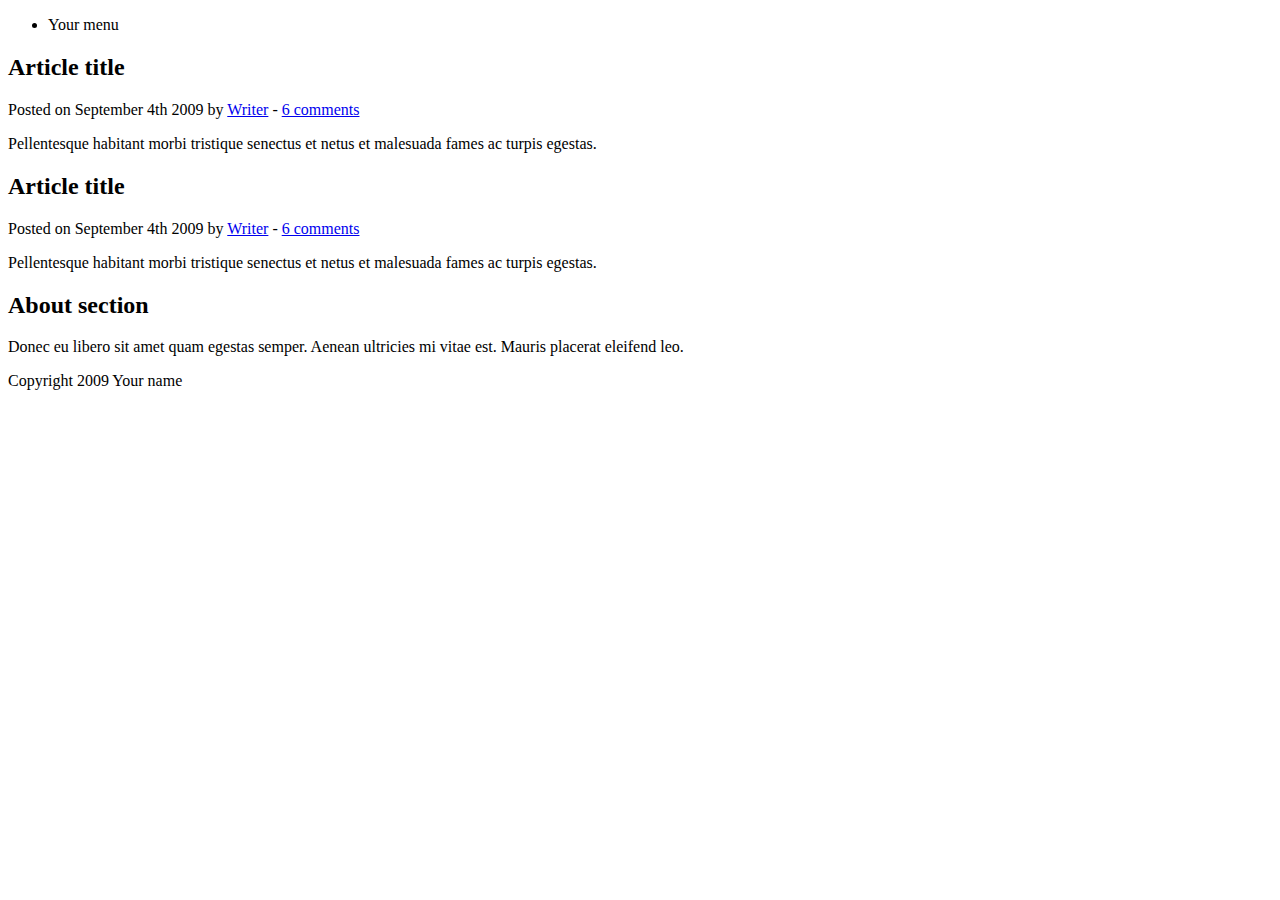
==== app/index.html @ 83cfd98b "Dumping in boilerplate HTML5 page structure." ====
<!DOCTYPE HTML>

<html>

<head>
    <meta http-equiv="Content-Type" content="text/html; charset=UTF-8" />
    <title>Your Website</title>
</head>

<body>

    <header>
        <nav>
            <ul>
                <li>Your menu</li>
            </ul>
        </nav>
    </header>
    
    <section>
    
        <article>
            <header>
                <h2>Article title</h2>
                <p>Posted on <time datetime="2009-09-04T16:31:24+02:00">September 4th 2009</time> by <a href="#">Writer</a> - <a href="#comments">6 comments</a></p>
            </header>
            <p>Pellentesque habitant morbi tristique senectus et netus et malesuada fames ac turpis egestas.</p>
        </article>
        
        <article>
            <header>
                <h2>Article title</h2>
                <p>Posted on <time datetime="2009-09-04T16:31:24+02:00">September 4th 2009</time> by <a href="#">Writer</a> - <a href="#comments">6 comments</a></p>
            </header>
            <p>Pellentesque habitant morbi tristique senectus et netus et malesuada fames ac turpis egestas.</p>
        </article>
        
    </section>

    <aside>
        <h2>About section</h2>
        <p>Donec eu libero sit amet quam egestas semper. Aenean ultricies mi vitae est. Mauris placerat eleifend leo.</p>
    </aside>

    <footer>
        <p>Copyright 2009 Your name</p>
    </footer>

</body>

</html>
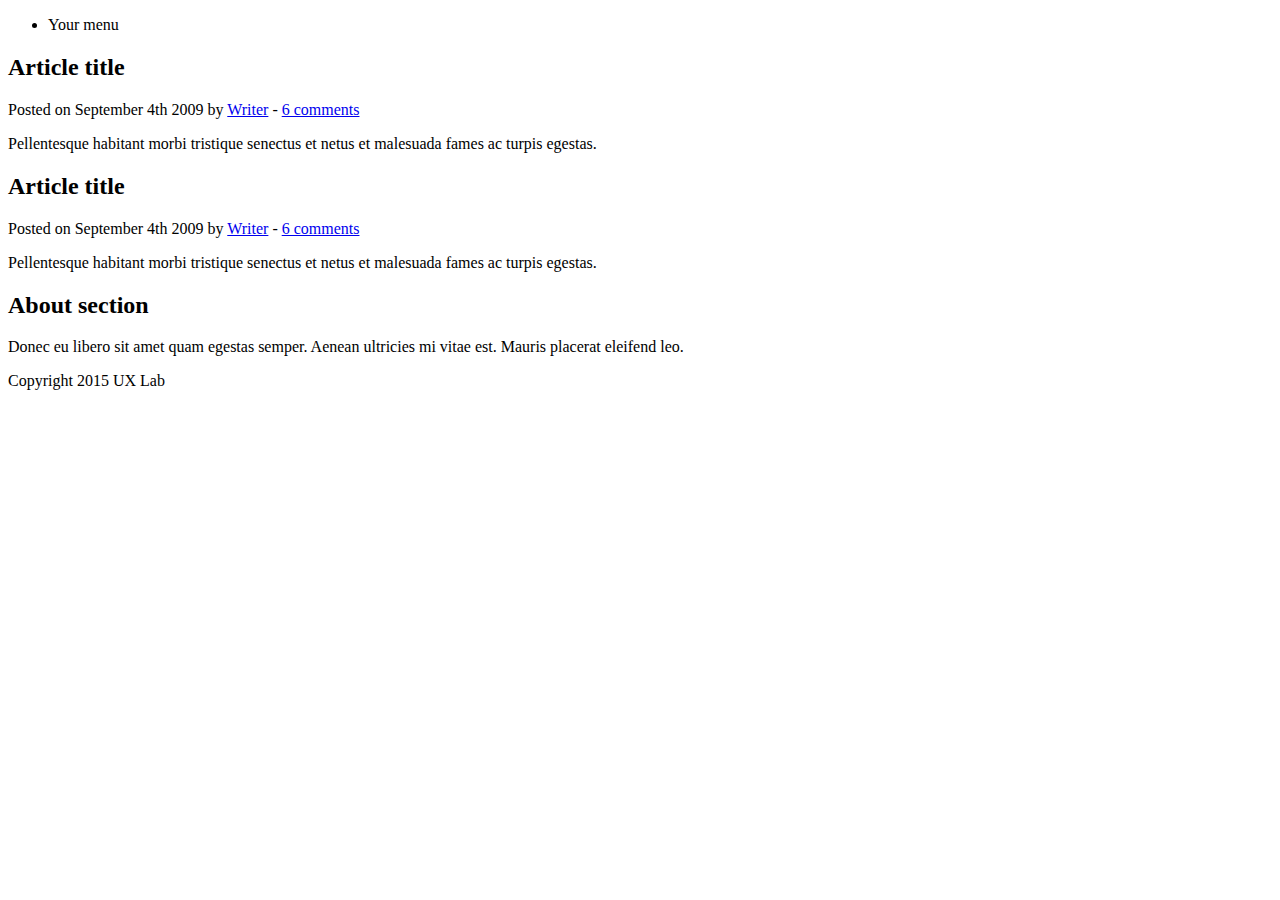
==== commit b0cc23a0: "Fixing the article/section issue" ====
--- a/app/index.html
+++ b/app/index.html
@@ -17,25 +17,25 @@
         </nav>
     </header>
     
-    <section>
-    
-        <article>
+    <article>
+
+        <section>
             <header>
                 <h2>Article title</h2>
                 <p>Posted on <time datetime="2009-09-04T16:31:24+02:00">September 4th 2009</time> by <a href="#">Writer</a> - <a href="#comments">6 comments</a></p>
             </header>
             <p>Pellentesque habitant morbi tristique senectus et netus et malesuada fames ac turpis egestas.</p>
-        </article>
+        </section>
         
-        <article>
+        <section>
             <header>
                 <h2>Article title</h2>
                 <p>Posted on <time datetime="2009-09-04T16:31:24+02:00">September 4th 2009</time> by <a href="#">Writer</a> - <a href="#comments">6 comments</a></p>
             </header>
             <p>Pellentesque habitant morbi tristique senectus et netus et malesuada fames ac turpis egestas.</p>
-        </article>
-        
-    </section>
+        </section>
+
+    </article>
 
     <aside>
         <h2>About section</h2>
@@ -43,7 +43,7 @@
     </aside>
 
     <footer>
-        <p>Copyright 2009 Your name</p>
+        <p>Copyright 2015 UX Lab</p>
     </footer>
 
 </body>
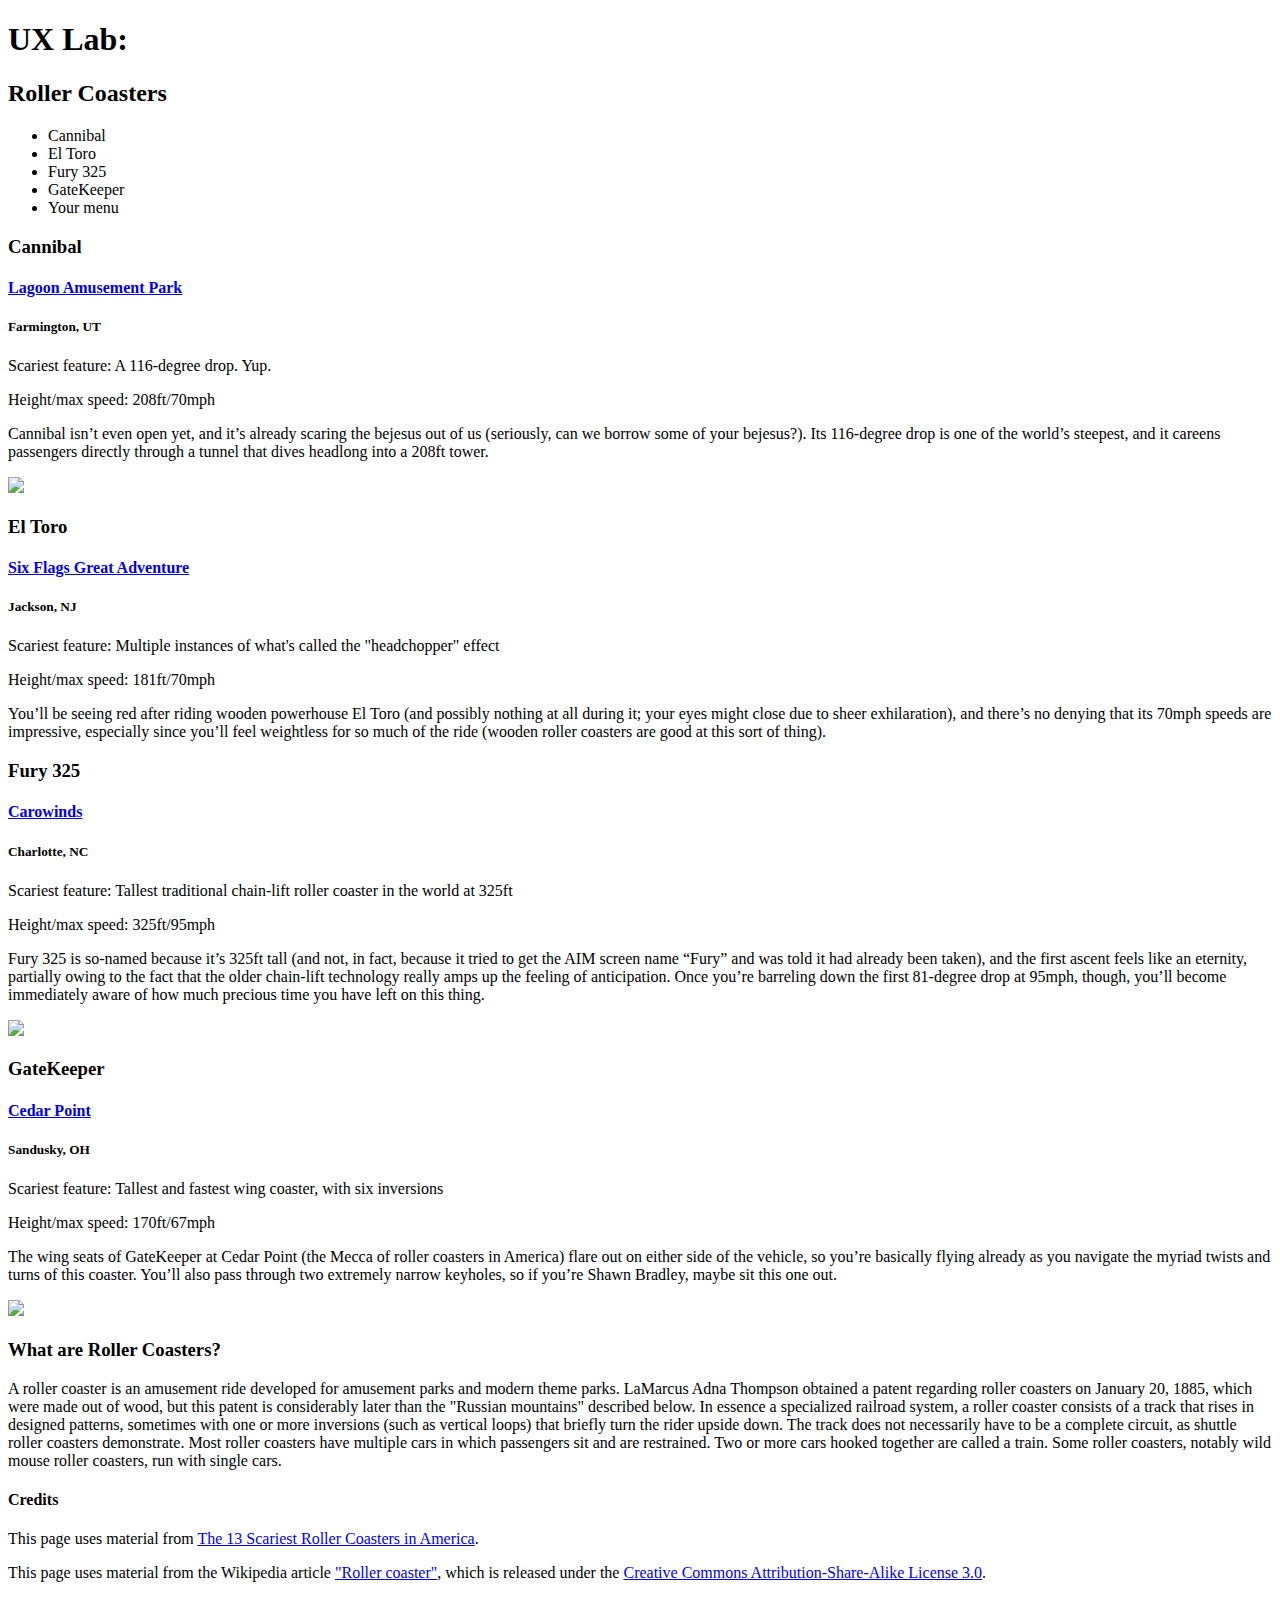
==== commit 81289a8d: "Adding in the roller coaster content" ====
--- a/app/index.html
+++ b/app/index.html
@@ -10,40 +10,79 @@
 <body>
 
     <header>
-        <nav>
-            <ul>
-                <li>Your menu</li>
-            </ul>
-        </nav>
+        <h1>UX Lab:</h1>
+        <h2>Roller Coasters</h2>
     </header>
-    
+
+    <nav>
+        <ul>
+            <li>Cannibal</li>
+            <li>El Toro</li>
+            <li>Fury 325</li>
+            <li>GateKeeper</li>
+            <li>Your menu</li>
+        </ul>
+    </nav>
+
+
     <article>
 
         <section>
-            <header>
-                <h2>Article title</h2>
-                <p>Posted on <time datetime="2009-09-04T16:31:24+02:00">September 4th 2009</time> by <a href="#">Writer</a> - <a href="#comments">6 comments</a></p>
-            </header>
-            <p>Pellentesque habitant morbi tristique senectus et netus et malesuada fames ac turpis egestas.</p>
+            <h3>Cannibal</h3>
+            <h4><a href="http://www.lagoonpark.com/" target="_blank">Lagoon Amusement Park</a></h4>
+            <h5>Farmington, UT</h5>
+            <p><span>Scariest feature:</span> A 116-degree drop. Yup.</p>
+            <p><span>Height/max speed:</span> 208ft/70mph</p>
+            <p>Cannibal isn’t even open yet, and it’s already scaring the bejesus out of us (seriously, can we borrow some of your bejesus?). Its 116-degree drop is one of the world’s steepest, and it careens passengers directly through a tunnel that dives headlong into a 208ft tower.</p>
+            <img src="https://assets3.thrillist.com/v1/image/1454975/size/tl-horizontal_main/the-13-scariest-roller-coasters-in-america" />
         </section>
-        
+
+
         <section>
-            <header>
-                <h2>Article title</h2>
-                <p>Posted on <time datetime="2009-09-04T16:31:24+02:00">September 4th 2009</time> by <a href="#">Writer</a> - <a href="#comments">6 comments</a></p>
-            </header>
-            <p>Pellentesque habitant morbi tristique senectus et netus et malesuada fames ac turpis egestas.</p>
+            <h3>El Toro</h3>
+            <h4><a href="https://www.sixflags.com/greatadventure" target="_blank">Six Flags Great Adventure</a></h4>
+            <h5>Jackson, NJ</h5>
+            <p><span>Scariest feature:</span> Multiple instances of what's called the "headchopper" effect</p>
+            <p><span>Height/max speed:</span> 181ft/70mph</p>
+            <p>You’ll be seeing red after riding wooden powerhouse El Toro (and possibly nothing at all during it; your eyes might close due to sheer exhilaration), and there’s no denying that its 70mph speeds are impressive, especially since you’ll feel weightless for so much of the ride (wooden roller coasters are good at this sort of thing).</p>
         </section>
+
+
+        <section>
+            <h3>Fury 325</h3>
+            <h4><a href="https://www.carowinds.com/" target="_blank">Carowinds</a></h4>
+            <h5>Charlotte, NC</h5>
+            <p><span>Scariest feature:</span> Tallest traditional chain-lift roller coaster in the world at 325ft</p>
+            <p><span>Height/max speed:&nbsp;</span>325ft/95mph</p>
+            <p>Fury 325 is so-named because it’s 325ft tall (and not, in fact, because it tried to get the AIM screen name “Fury” and was told it had already been taken), and the first ascent feels like an eternity, partially owing to the fact that the older chain-lift technology really amps up the feeling of anticipation. Once you’re barreling down the first 81-degree drop at 95mph, though, you’ll become immediately aware of how much precious time you have left on this thing.</p>
+            <img src="http://assets3.thrillist.com/v1/image/1454976/size/tl-horizontal_main/the-13-scariest-roller-coasters-in-america" />
+        </section>
+
+
+
+        <section>
+            <h3>GateKeeper</h3>
+            <h4><a href="https://www.cedarpoint.com/" target="_blank">Cedar Point</a></h4>
+            <h5>Sandusky, OH</h5>
+            <p><span>Scariest feature:</span> Tallest and fastest wing coaster, with six inversions</p>
+            <p><span>Height/max speed:</span> 170ft/67mph</p>
+            <p>The wing seats of GateKeeper at Cedar Point (the Mecca of roller coasters in America) flare out on either side of the vehicle, so you’re basically flying already as you navigate the myriad twists and turns of this coaster. You’ll also pass through two extremely narrow keyholes, so if you’re Shawn Bradley, maybe sit this one out.</p>
+            <img src="http://www.baynews9.com/content/dam/news/images/2013/05/fais-cedar-point-3.jpg" />
+        </section>
+
+
 
     </article>
 
     <aside>
-        <h2>About section</h2>
-        <p>Donec eu libero sit amet quam egestas semper. Aenean ultricies mi vitae est. Mauris placerat eleifend leo.</p>
+        <h3>What are Roller Coasters?</h3>
+        <p>A roller coaster is an amusement ride developed for amusement parks and modern theme parks. LaMarcus Adna Thompson obtained a patent regarding roller coasters on January 20, 1885, which were made out of wood, but this patent is considerably later than the "Russian mountains" described below. In essence a specialized railroad system, a roller coaster consists of a track that rises in designed patterns, sometimes with one or more inversions (such as vertical loops) that briefly turn the rider upside down. The track does not necessarily have to be a complete circuit, as shuttle roller coasters demonstrate. Most roller coasters have multiple cars in which passengers sit and are restrained. Two or more cars hooked together are called a train. Some roller coasters, notably wild mouse roller coasters, run with single cars.</p>
     </aside>
 
     <footer>
-        <p>Copyright 2015 UX Lab</p>
+        <h4>Credits</h4>
+        <p>This page uses material from <a href="https://www.thrillist.com/travel/nation/the-scariest-roller-coasters-in-america-kingda-ka-intimidator-305-and-more">The 13 Scariest Roller Coasters in America</a>.</p>
+        <p>This page uses material from the Wikipedia article <a href="https://en.wikipedia.org/wiki/Roller_coaster">"Roller coaster"</a>, which is released under the <a href="http://creativecommons.org/licenses/by-sa/3.0/">Creative Commons Attribution-Share-Alike License 3.0</a>.</p>
     </footer>
 
 </body>
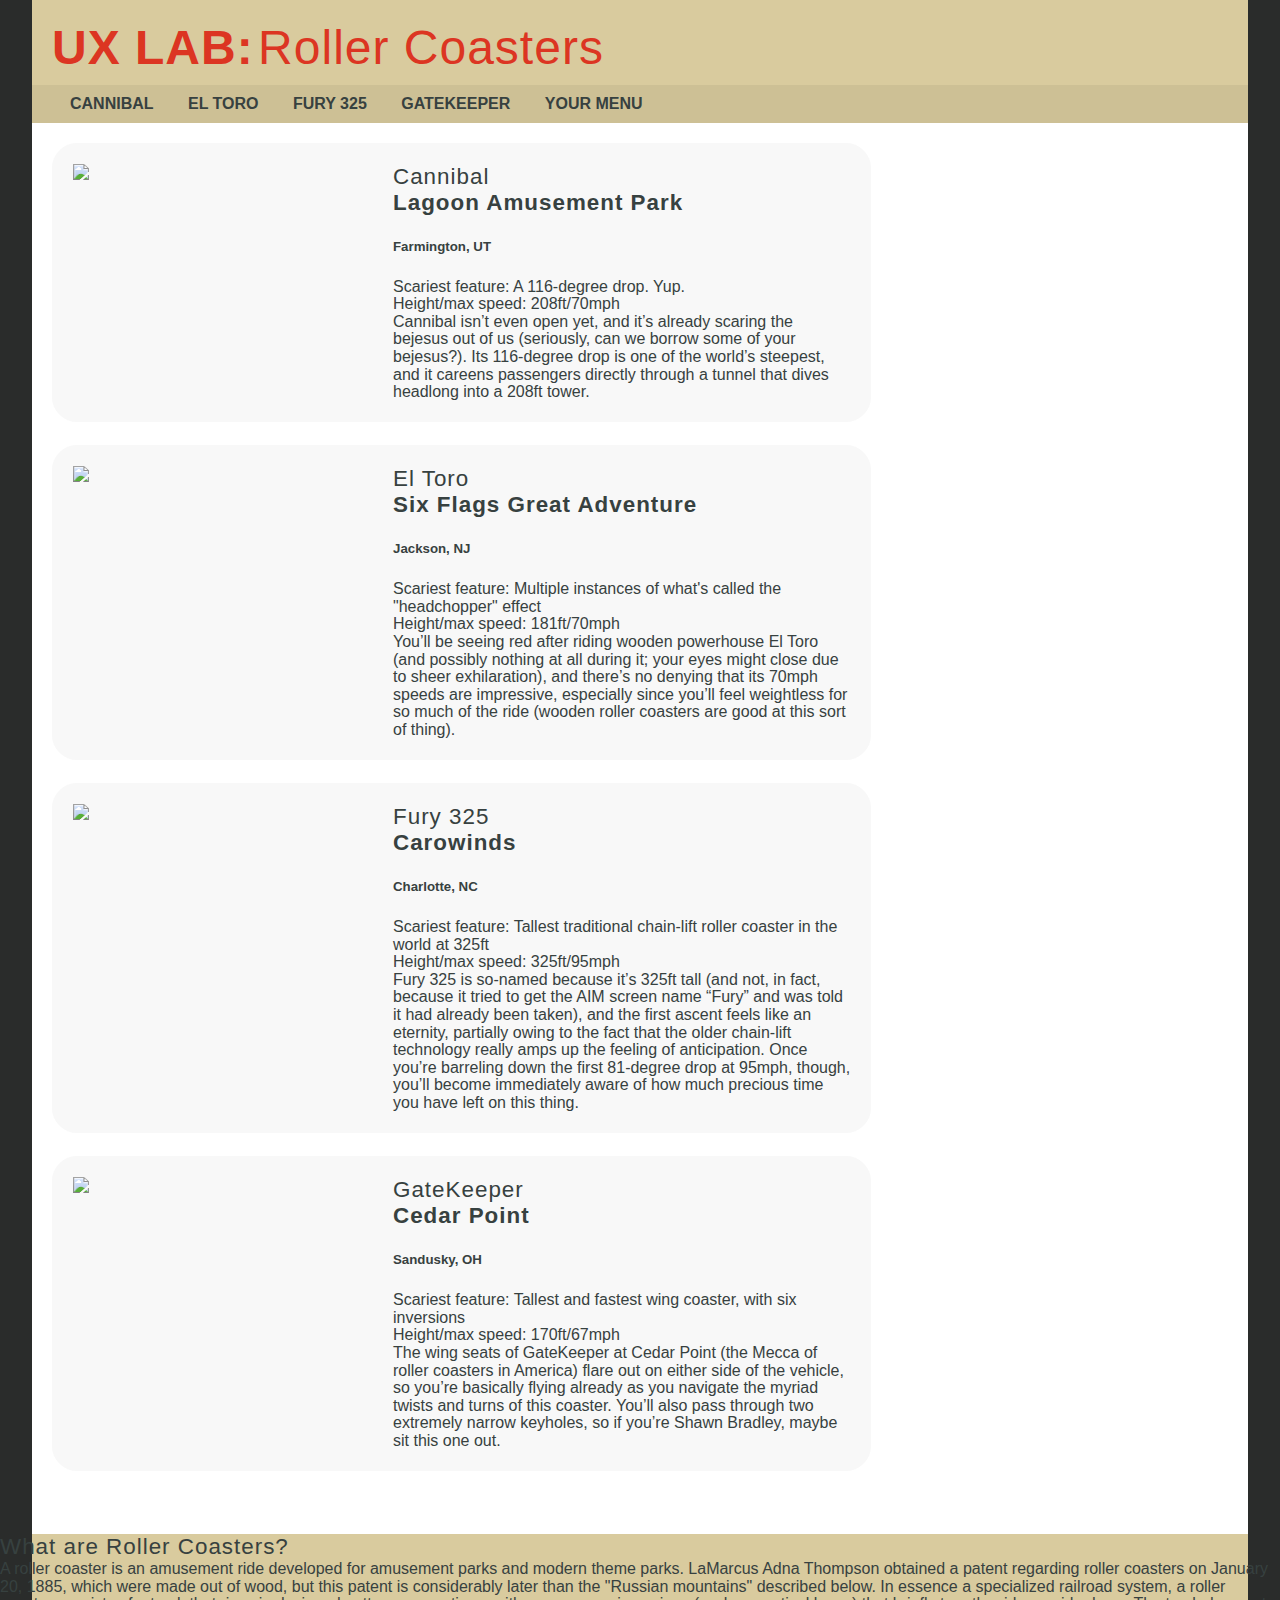
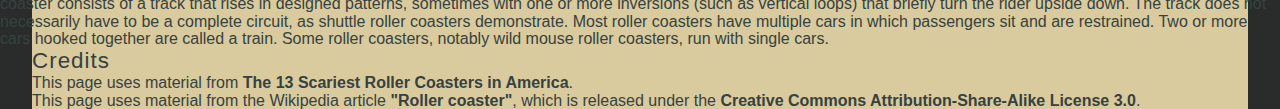
==== commit b43124f0: "added div around card details in HTML, added content styles to css" ====
--- a/app/index.html
+++ b/app/index.html
@@ -4,82 +4,92 @@
 
 <head>
     <meta http-equiv="Content-Type" content="text/html; charset=UTF-8" />
-    <title>Your Website</title>
+    <title>UX Lab: Roller Coasters</title>
+    <link rel="stylesheet" type="text/css" href="./styles/main.css">
 </head>
 
-<body>
+<body id="ux-lab">
 
-    <header>
+    <header class="header" id="ux-lab-header">
         <h1>UX Lab:</h1>
         <h2>Roller Coasters</h2>
     </header>
 
-    <nav>
+    <nav class="nav" id="ux-lab-nav">
         <ul>
-            <li>Cannibal</li>
-            <li>El Toro</li>
-            <li>Fury 325</li>
-            <li>GateKeeper</li>
-            <li>Your menu</li>
+            <li class="nav-label"><a href="#">Cannibal</a></li>
+            <li class="nav-label"><a href="#">El Toro</a></li>
+            <li class="nav-label"><a href="#">Fury 325</a></li>
+            <li class="nav-label"><a href="#">GateKeeper</a></li>
+            <li class="nav-label"><a href="#">Your menu</a></li>
         </ul>
     </nav>
 
 
-    <article>
+    <article id="ux-lab-main">
 
-        <section>
-            <h3>Cannibal</h3>
-            <h4><a href="http://www.lagoonpark.com/" target="_blank">Lagoon Amusement Park</a></h4>
-            <h5>Farmington, UT</h5>
-            <p><span>Scariest feature:</span> A 116-degree drop. Yup.</p>
-            <p><span>Height/max speed:</span> 208ft/70mph</p>
-            <p>Cannibal isn’t even open yet, and it’s already scaring the bejesus out of us (seriously, can we borrow some of your bejesus?). Its 116-degree drop is one of the world’s steepest, and it careens passengers directly through a tunnel that dives headlong into a 208ft tower.</p>
+        <section class="card">
+            <div class="card-details">
+                <h3>Cannibal</h3>
+                <h4><a href="http://www.lagoonpark.com/" target="_blank">Lagoon Amusement Park</a></h4>
+                <h5>Farmington, UT</h5>
+                <p><span>Scariest feature:</span> A 116-degree drop. Yup.</p>
+                <p><span>Height/max speed:</span> 208ft/70mph</p>
+                <p>Cannibal isn’t even open yet, and it’s already scaring the bejesus out of us (seriously, can we borrow some of your bejesus?). Its 116-degree drop is one of the world’s steepest, and it careens passengers directly through a tunnel that dives headlong into a 208ft tower.</p>
+            </div>
             <img src="https://assets3.thrillist.com/v1/image/1454975/size/tl-horizontal_main/the-13-scariest-roller-coasters-in-america" />
         </section>
 
 
-        <section>
-            <h3>El Toro</h3>
-            <h4><a href="https://www.sixflags.com/greatadventure" target="_blank">Six Flags Great Adventure</a></h4>
-            <h5>Jackson, NJ</h5>
-            <p><span>Scariest feature:</span> Multiple instances of what's called the "headchopper" effect</p>
-            <p><span>Height/max speed:</span> 181ft/70mph</p>
-            <p>You’ll be seeing red after riding wooden powerhouse El Toro (and possibly nothing at all during it; your eyes might close due to sheer exhilaration), and there’s no denying that its 70mph speeds are impressive, especially since you’ll feel weightless for so much of the ride (wooden roller coasters are good at this sort of thing).</p>
+        <section class="card">
+            <div class="card-details">
+                <h3>El Toro</h3>
+                <h4><a href="https://www.sixflags.com/greatadventure" target="_blank">Six Flags Great Adventure</a></h4>
+                <h5>Jackson, NJ</h5>
+                <p><span>Scariest feature:</span> Multiple instances of what's called the "headchopper" effect</p>
+                <p><span>Height/max speed:</span> 181ft/70mph</p>
+                <p>You’ll be seeing red after riding wooden powerhouse El Toro (and possibly nothing at all during it; your eyes might close due to sheer exhilaration), and there’s no denying that its 70mph speeds are impressive, especially since you’ll feel weightless for so much of the ride (wooden roller coasters are good at this sort of thing).</p>
+            </div>
+            <img src="http://placehold.it/1024x768/" />
+
         </section>
 
 
-        <section>
-            <h3>Fury 325</h3>
-            <h4><a href="https://www.carowinds.com/" target="_blank">Carowinds</a></h4>
-            <h5>Charlotte, NC</h5>
-            <p><span>Scariest feature:</span> Tallest traditional chain-lift roller coaster in the world at 325ft</p>
-            <p><span>Height/max speed:&nbsp;</span>325ft/95mph</p>
-            <p>Fury 325 is so-named because it’s 325ft tall (and not, in fact, because it tried to get the AIM screen name “Fury” and was told it had already been taken), and the first ascent feels like an eternity, partially owing to the fact that the older chain-lift technology really amps up the feeling of anticipation. Once you’re barreling down the first 81-degree drop at 95mph, though, you’ll become immediately aware of how much precious time you have left on this thing.</p>
+        <section class="card">
+            <div class="card-details">
+                <h3>Fury 325</h3>
+                <h4><a href="https://www.carowinds.com/" target="_blank">Carowinds</a></h4>
+                <h5>Charlotte, NC</h5>
+                <p><span>Scariest feature:</span> Tallest traditional chain-lift roller coaster in the world at 325ft</p>
+                <p><span>Height/max speed:&nbsp;</span>325ft/95mph</p>
+                <p>Fury 325 is so-named because it’s 325ft tall (and not, in fact, because it tried to get the AIM screen name “Fury” and was told it had already been taken), and the first ascent feels like an eternity, partially owing to the fact that the older chain-lift technology really amps up the feeling of anticipation. Once you’re barreling down the first 81-degree drop at 95mph, though, you’ll become immediately aware of how much precious time you have left on this thing.</p>
+            </div>
             <img src="http://assets3.thrillist.com/v1/image/1454976/size/tl-horizontal_main/the-13-scariest-roller-coasters-in-america" />
         </section>
 
 
 
-        <section>
-            <h3>GateKeeper</h3>
-            <h4><a href="https://www.cedarpoint.com/" target="_blank">Cedar Point</a></h4>
-            <h5>Sandusky, OH</h5>
-            <p><span>Scariest feature:</span> Tallest and fastest wing coaster, with six inversions</p>
-            <p><span>Height/max speed:</span> 170ft/67mph</p>
-            <p>The wing seats of GateKeeper at Cedar Point (the Mecca of roller coasters in America) flare out on either side of the vehicle, so you’re basically flying already as you navigate the myriad twists and turns of this coaster. You’ll also pass through two extremely narrow keyholes, so if you’re Shawn Bradley, maybe sit this one out.</p>
+        <section class="card">
+            <div class="card-details">
+                <h3>GateKeeper</h3>
+                <h4><a href="https://www.cedarpoint.com/" target="_blank">Cedar Point</a></h4>
+                <h5>Sandusky, OH</h5>
+                <p><span>Scariest feature:</span> Tallest and fastest wing coaster, with six inversions</p>
+                <p><span>Height/max speed:</span> 170ft/67mph</p>
+                <p>The wing seats of GateKeeper at Cedar Point (the Mecca of roller coasters in America) flare out on either side of the vehicle, so you’re basically flying already as you navigate the myriad twists and turns of this coaster. You’ll also pass through two extremely narrow keyholes, so if you’re Shawn Bradley, maybe sit this one out.</p>
+            </div>
             <img src="http://www.baynews9.com/content/dam/news/images/2013/05/fais-cedar-point-3.jpg" />
         </section>
 
 
-
     </article>
 
-    <aside>
+    <aside id="sidebar">
         <h3>What are Roller Coasters?</h3>
         <p>A roller coaster is an amusement ride developed for amusement parks and modern theme parks. LaMarcus Adna Thompson obtained a patent regarding roller coasters on January 20, 1885, which were made out of wood, but this patent is considerably later than the "Russian mountains" described below. In essence a specialized railroad system, a roller coaster consists of a track that rises in designed patterns, sometimes with one or more inversions (such as vertical loops) that briefly turn the rider upside down. The track does not necessarily have to be a complete circuit, as shuttle roller coasters demonstrate. Most roller coasters have multiple cars in which passengers sit and are restrained. Two or more cars hooked together are called a train. Some roller coasters, notably wild mouse roller coasters, run with single cars.</p>
     </aside>
 
-    <footer>
+    <footer class="footer" id="ux-lab-footer">
         <h4>Credits</h4>
         <p>This page uses material from <a href="https://www.thrillist.com/travel/nation/the-scariest-roller-coasters-in-america-kingda-ka-intimidator-305-and-more">The 13 Scariest Roller Coasters in America</a>.</p>
         <p>This page uses material from the Wikipedia article <a href="https://en.wikipedia.org/wiki/Roller_coaster">"Roller coaster"</a>, which is released under the <a href="http://creativecommons.org/licenses/by-sa/3.0/">Creative Commons Attribution-Share-Alike License 3.0</a>.</p>
--- a/app/styles/main.css
+++ b/app/styles/main.css
@@ -0,0 +1,144 @@
+/* styles */
+
+/* Color Pallete
+red: #DC3522;
+tan: #D9CB9E;
+grey1: #374140;
+grey2: #2A2C2B;
+grey3: #1E1E20;
+
+*/
+
+/* global elements */
+
+html {
+	margin: 0px;
+	padding: 0px;
+}
+body { 
+	font: 16px arial, sans-serif;
+	line-height: 1.1em;
+	color: #374140; 
+	margin: auto;
+	padding: 0px;
+	background-color: #2A2C2B;
+}
+p { 
+	margin: 0px; 
+	padding: 0px;
+	text-align: left;
+}
+h1, h2, h3, h4 { 
+	font: normal normal 1.4em arial, sans-serif;
+	letter-spacing: 1px;
+	margin: 0px;
+	padding: 0px;
+	color: #374140;
+}
+a:link { 
+	font-weight: bold; 
+	text-decoration: none; 
+	color: #374140;
+}
+a:visited { 
+	font-weight: bold; 
+	text-decoration: none; 
+	color: #374140;
+}
+a:hover, a:focus, a:active { 
+	text-decoration: underline; 
+	color: #1E1E20;
+}
+
+
+
+/* basic layout: desktop */
+
+.header, .nav, #ux-lab-main, .footer {
+	margin: 0px 2rem 0px 2rem;
+}
+
+.header {
+	background-color: #D9CB9E;
+	padding: 20px 0px 10px 0px;
+}
+
+.nav {
+	text-align: left;
+	background-color: #D9CB9E;
+}
+
+.nav > ul {
+	width: 100%;
+	list-style-type: none;
+	margin: 0px;
+	padding: 10px 0px 10px 0px;
+	background-color: rgba(0, 0, 0, 0.05);
+}
+.nav-label {
+	display: inline-block;
+	text-transform: uppercase;
+}
+.nav-label > a {
+	padding: 10px 15px 10px 15px;
+}
+.nav-label:first-child {
+	padding-left: 23px;
+}
+
+#ux-lab-main {
+	background-color: #fff;
+	padding: 20px 0px 40px 20px;
+}
+
+.card {
+	display: inline-block;
+	width: 65%;
+	padding: 20px;
+	border: solid 1px #f8f8f8;
+	border-radius: 25px;
+	background-color: #f8f8f8;
+	overflow: hidden;
+	margin: 0px 20px 20px 0px;
+}
+
+.card > img {
+    float: left;
+    max-width: 300px;
+    position: absolute;
+}
+
+.card-details {
+	margin-left: 320px;
+	float: right;
+	text-align: left;
+} 
+
+#sidebar {
+	float: right;
+}
+.footer {
+	background-color: #D9CB9E;
+}
+
+
+/* typography */
+
+.header > h1, .header > h2 {
+	color: #DC3522;
+	display: inline-block;
+	font-size: 3em;
+}
+
+.header > h1 {
+	font-weight: bold;
+	margin-left: 20px;
+	text-transform: uppercase;
+}
+
+.nav-label > a:focus, .nav-label > a:hover  {
+	text-decoration: none;
+	background-color: #D9CB9E;
+}
+/* tablet & mobile */
+
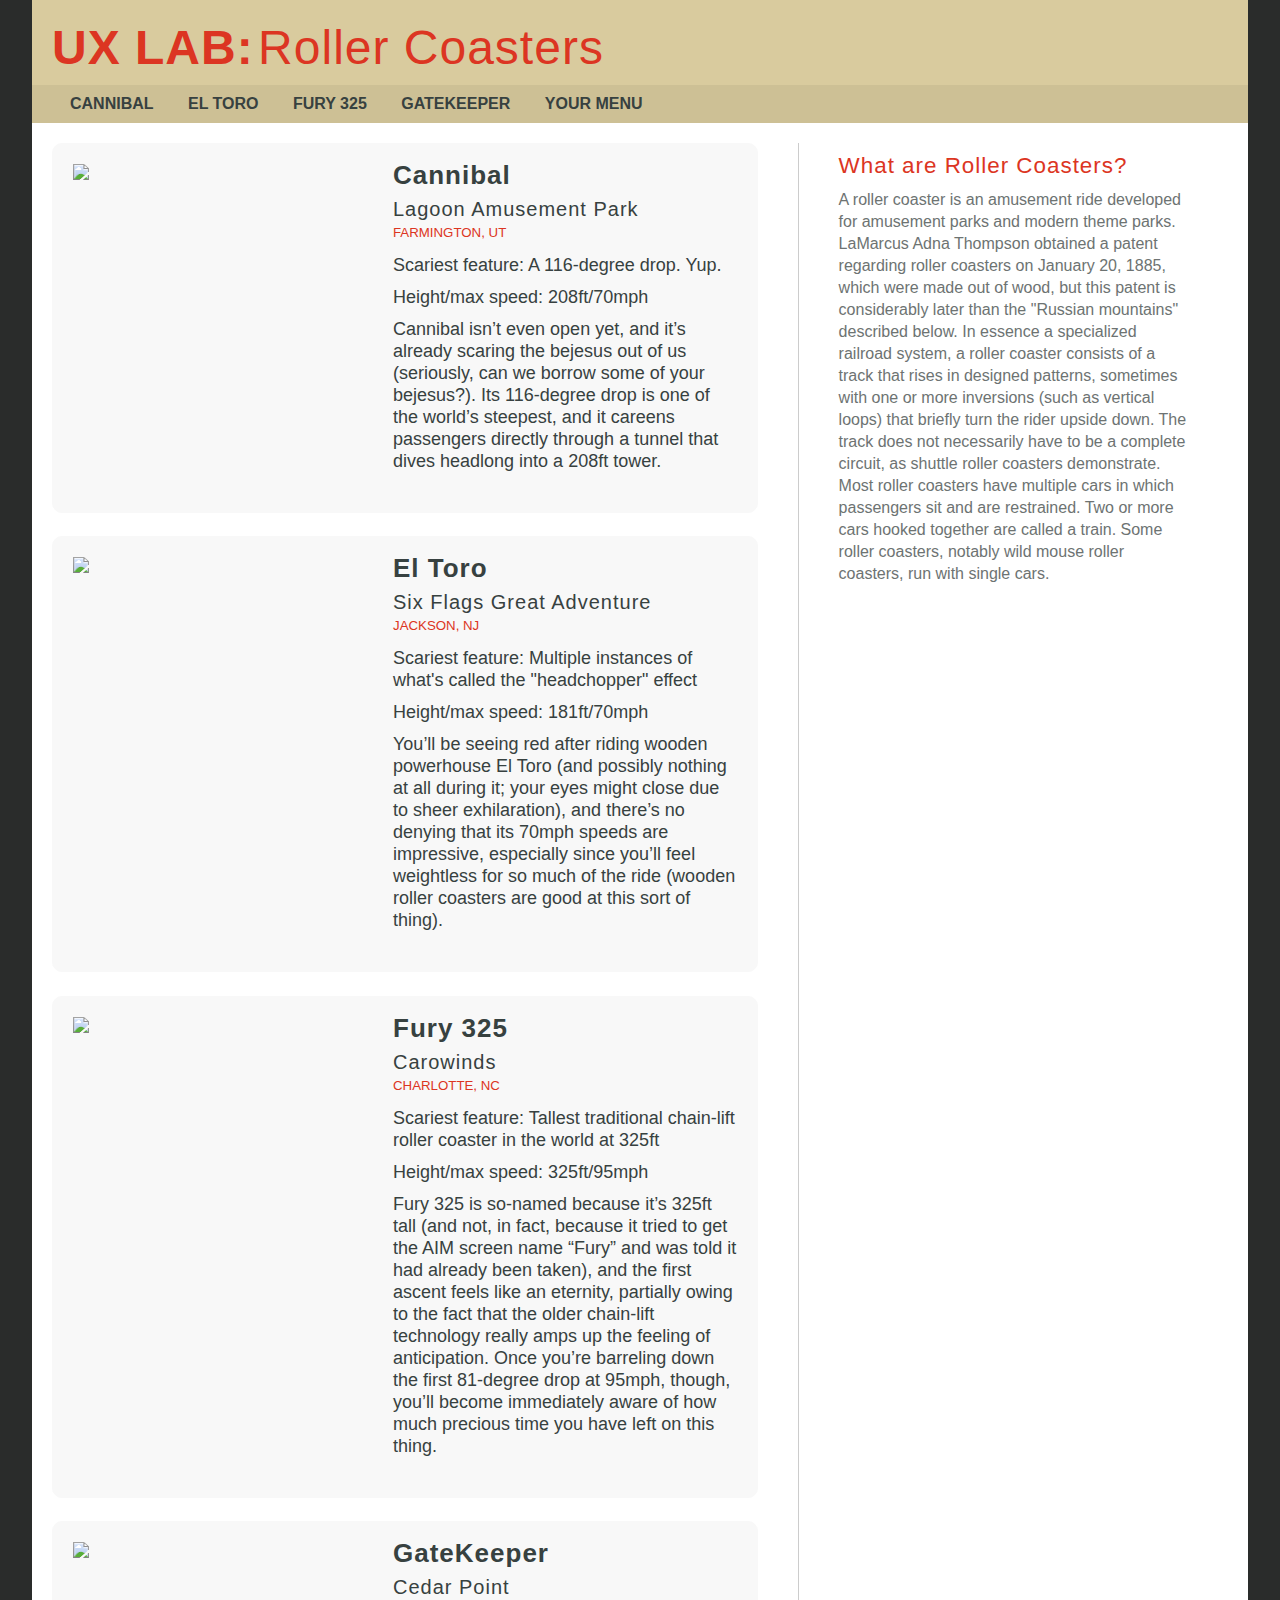
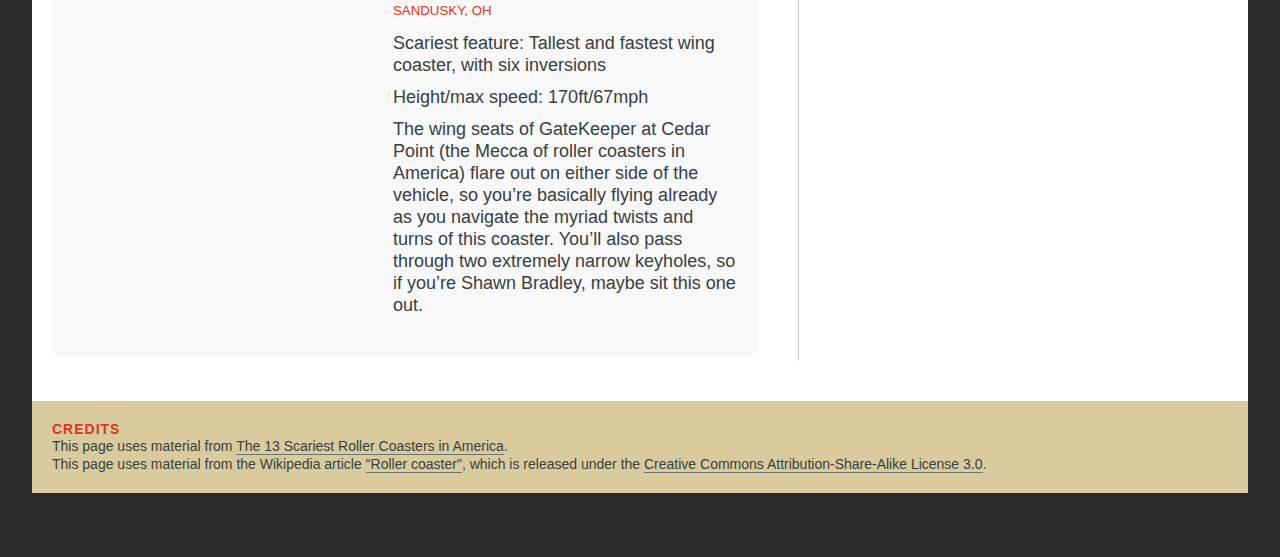
==== commit 8353c3f8: "updated styles for first class demo" ====
--- a/app/index.html
+++ b/app/index.html
@@ -10,12 +10,12 @@
 
 <body id="ux-lab">
 
-    <header class="header" id="ux-lab-header">
+    <header class="header">
         <h1>UX Lab:</h1>
         <h2>Roller Coasters</h2>
     </header>
 
-    <nav class="nav" id="ux-lab-nav">
+    <nav class="nav">
         <ul>
             <li class="nav-label"><a href="#">Cannibal</a></li>
             <li class="nav-label"><a href="#">El Toro</a></li>
@@ -25,8 +25,9 @@
         </ul>
     </nav>
 
+<div class="container">
 
-    <article id="ux-lab-main">
+    <article class="ux-lab-main">
 
         <section class="card">
             <div class="card-details">
@@ -68,7 +69,6 @@
         </section>
 
 
-
         <section class="card">
             <div class="card-details">
                 <h3>GateKeeper</h3>
@@ -84,17 +84,21 @@
 
     </article>
 
-    <aside id="sidebar">
+
+    <aside class="sidebar">
         <h3>What are Roller Coasters?</h3>
         <p>A roller coaster is an amusement ride developed for amusement parks and modern theme parks. LaMarcus Adna Thompson obtained a patent regarding roller coasters on January 20, 1885, which were made out of wood, but this patent is considerably later than the "Russian mountains" described below. In essence a specialized railroad system, a roller coaster consists of a track that rises in designed patterns, sometimes with one or more inversions (such as vertical loops) that briefly turn the rider upside down. The track does not necessarily have to be a complete circuit, as shuttle roller coasters demonstrate. Most roller coasters have multiple cars in which passengers sit and are restrained. Two or more cars hooked together are called a train. Some roller coasters, notably wild mouse roller coasters, run with single cars.</p>
     </aside>
 
-    <footer class="footer" id="ux-lab-footer">
+
+</div>
+
+    
+    <footer class="footer">
         <h4>Credits</h4>
         <p>This page uses material from <a href="https://www.thrillist.com/travel/nation/the-scariest-roller-coasters-in-america-kingda-ka-intimidator-305-and-more">The 13 Scariest Roller Coasters in America</a>.</p>
         <p>This page uses material from the Wikipedia article <a href="https://en.wikipedia.org/wiki/Roller_coaster">"Roller coaster"</a>, which is released under the <a href="http://creativecommons.org/licenses/by-sa/3.0/">Creative Commons Attribution-Share-Alike License 3.0</a>.</p>
     </footer>
 
 </body>
-
 </html>--- a/app/styles/main.css
+++ b/app/styles/main.css
@@ -3,31 +3,31 @@
 /* Color Pallete
 red: #DC3522;
 tan: #D9CB9E;
+grey0 #6d7372;
 grey1: #374140;
 grey2: #2A2C2B;
 grey3: #1E1E20;
 
 */
 
-/* global elements */
 
 html {
 	margin: 0px;
 	padding: 0px;
 }
+
 body { 
 	font: 16px arial, sans-serif;
 	line-height: 1.1em;
 	color: #374140; 
 	margin: auto;
 	padding: 0px;
-	background-color: #2A2C2B;
-}
-p { 
-	margin: 0px; 
-	padding: 0px;
-	text-align: left;
-}
+    background-color: #fff;
+    border: solid 2em #2A2C2B;
+    border-top: 0px;
+    border-bottom: 2em;
+}
+
 h1, h2, h3, h4 { 
 	font: normal normal 1.4em arial, sans-serif;
 	letter-spacing: 1px;
@@ -35,6 +35,15 @@
 	padding: 0px;
 	color: #374140;
 }
+
+p {
+	color: #6d7372;
+	font: 18px/22px Arial, sans-serif;
+	margin: 0px; 
+	padding: 0px;
+	text-align: left;
+}
+
 a:link { 
 	font-weight: bold; 
 	text-decoration: none; 
@@ -51,17 +60,7 @@
 }
 
 
-
-/* basic layout: desktop */
-
-.header, .nav, #ux-lab-main, .footer {
-	margin: 0px 2rem 0px 2rem;
-}
-
-.header {
-	background-color: #D9CB9E;
-	padding: 20px 0px 10px 0px;
-}
+/* Navigation */
 
 .nav {
 	text-align: left;
@@ -75,35 +74,81 @@
 	padding: 10px 0px 10px 0px;
 	background-color: rgba(0, 0, 0, 0.05);
 }
+
 .nav-label {
 	display: inline-block;
 	text-transform: uppercase;
 }
+
 .nav-label > a {
 	padding: 10px 15px 10px 15px;
 }
+
 .nav-label:first-child {
 	padding-left: 23px;
 }
 
-#ux-lab-main {
-	background-color: #fff;
-	padding: 20px 0px 40px 20px;
-}
+.nav-label > a:focus, .nav-label > a:hover  {
+	text-decoration: none;
+	background-color: #D9CB9E;
+}
+
+
+/* Basic Layout */
+
+.header {
+	background-color: #D9CB9E;
+	padding: 20px 0px 10px 0px;
+}
+
+.header > h1, .header > h2 {
+	color: #DC3522;
+	display: inline-block;
+	font-size: 3em;
+}
+
+.header > h1 {
+	font-weight: bold;
+	margin-left: 20px;
+	text-transform: uppercase;
+}
+
+.container {
+	padding: 20px;
+}
+
+.ux-lab-main {
+    float: left;
+    width: 60%;
+    margin: 0px 40px 40px 0px;
+    border-right: 1px solid #ccc;
+    padding-right: 40px;
+}
+
+.sidebar {
+	float: left;
+	width: 30%;
+	padding: 0px;
+}
+
+
+/* Styles for each Rollercoaster */
 
 .card {
 	display: inline-block;
-	width: 65%;
 	padding: 20px;
 	border: solid 1px #f8f8f8;
-	border-radius: 25px;
+	border-radius: 10px;
 	background-color: #f8f8f8;
 	overflow: hidden;
-	margin: 0px 20px 20px 0px;
+	margin: 0px 0px 20px 0px;
+}
+
+.card:last-child {
+    margin: 0px;
 }
 
 .card > img {
-    float: left;
     max-width: 300px;
     position: absolute;
 }
@@ -112,33 +157,85 @@
 	margin-left: 320px;
 	float: right;
 	text-align: left;
-} 
-
-#sidebar {
-	float: right;
-}
+}
+
+.card p {
+	color: #374140;
+	margin-bottom: 10px;
+}
+
+.card-details p:last-child {
+	margin-bottom: 20px;
+}
+
+.card-details > h3 {
+    margin: 0px 0px 10px 0px;
+	font-weight: bold;
+	font-size: 26px;
+	line-height: 22px;
+}
+
+.card-details > h4 > a {
+    margin: 0px 0px 0px 0px;
+	font-weight: normal;
+	font-size: 20px;
+	line-height: 22px;
+}
+
+.card-details > h5 {
+    margin: 0px 0px 10px 0px;
+    text-transform: uppercase;
+    font-weight: normal;
+    color: #DC3522;
+	line-height: 22px;
+}
+
+
+/* Styles for Sidebar */
+
+.sidebar > h3 {
+    color: #DC3522;
+	margin: 10px 0px 10px 0px;
+}
+.sidebar p {
+	color: #6d7372;
+	font: 16px/22px Arial, sans-serif;
+}
+
+/* Footer Styles */
+
 .footer {
-	background-color: #D9CB9E;
-}
-
-
-/* typography */
-
-.header > h1, .header > h2 {
+	padding: 20px;
+	clear: both;
+	background-color: #D9CB9E;
+    border-bottom: solid 4em #2A2C2B;
+}
+
+.footer > h4 {
+	font-size: 14px;
+	text-transform: uppercase;
+	font-weight: bold;
 	color: #DC3522;
-	display: inline-block;
-	font-size: 3em;
-}
-
-.header > h1 {
-	font-weight: bold;
-	margin-left: 20px;
-	text-transform: uppercase;
-}
-
-.nav-label > a:focus, .nav-label > a:hover  {
+}
+
+.footer > p, .footer > p > a {
+    color: #374140;
+	font-size: 14px;
+	line-height: 18px;
+	font-weight: normal;
+}
+.footer > p > a {
+	border-bottom: solid 1px #6d7372;
 	text-decoration: none;
-	background-color: #D9CB9E;
-}
-/* tablet & mobile */
-
+}
+
+.footer > p > a:hover {
+	border-bottom: solid 1px #1E1E20;
+	text-decoration: none;
+}
+
+
+
+/* Responsive
+/* Tablet & Mobile */
+
